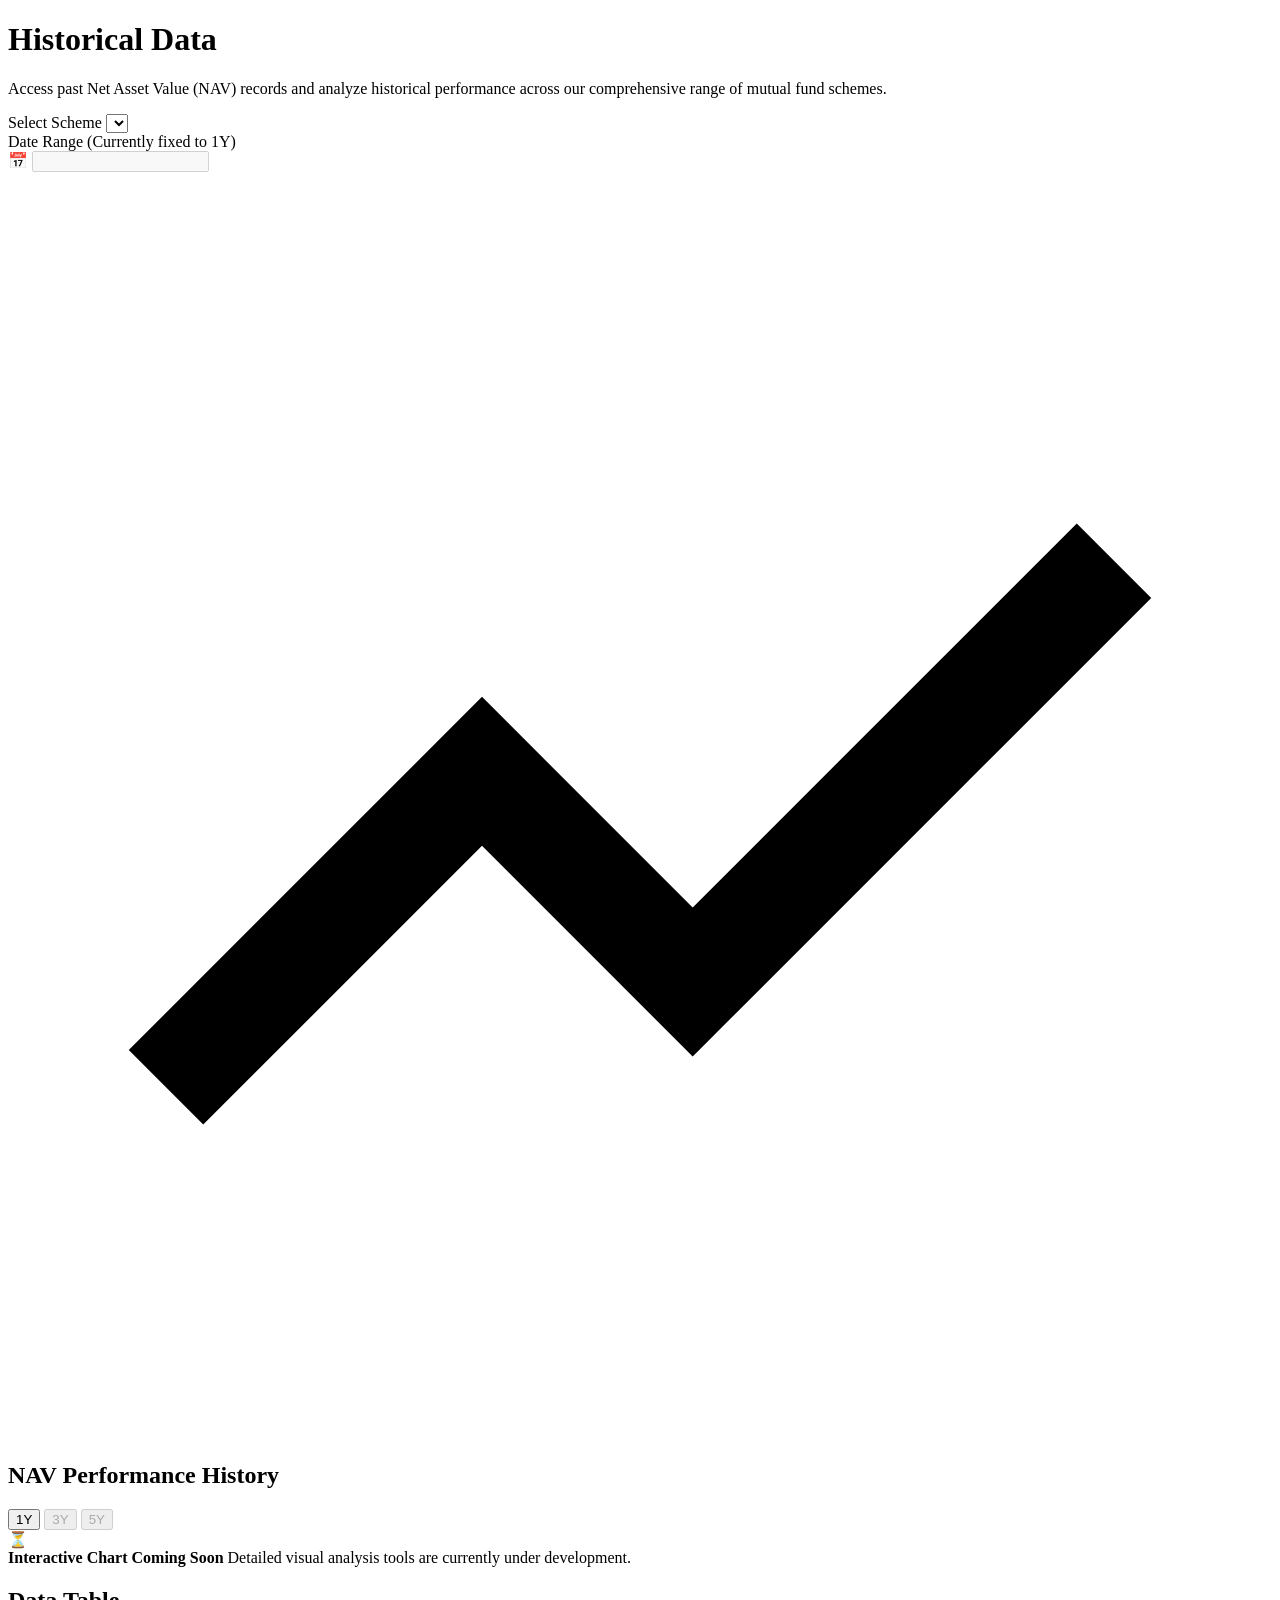
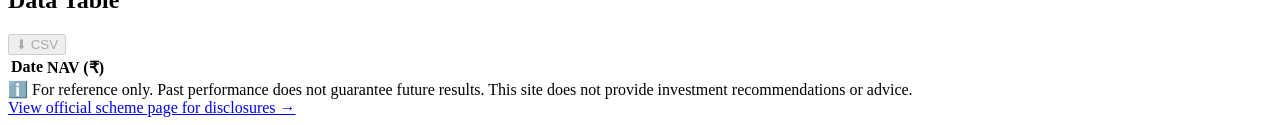
==== ui/historical-data.html @ 01aeec84 "first commit" ====
<!DOCTYPE html>
<html lang="en">
  <head>
    <meta charset="UTF-8" />
    <meta name="viewport" content="width=device-width, initial-scale=1.0" />
    <title>Historical Data — HDFC Insights Hub</title>
    <link rel="stylesheet" href="/css/styles.css" />
  </head>
  <body>
    <div id="site-header"></div>

    <main class="page-main">
      <div class="container">
        <h1 class="page-heading">Historical Data</h1>
        <p class="page-subtitle">
          Access past Net Asset Value (NAV) records and analyze historical performance across our comprehensive range of mutual fund schemes.
        </p>

        <div class="filter-row">
          <div>
            <label class="field-label" for="scheme-select">Select Scheme</label>
            <select class="select-input" id="scheme-select"></select>
          </div>
          <div>
            <label class="field-label" for="date-range">Date Range (Currently fixed to 1Y)</label>
            <div class="date-range-field">
              <span class="date-range-icon" aria-hidden="true">📅</span>
              <input class="text-input date-range-input" id="date-range" type="text" disabled />
            </div>
          </div>
        </div>

        <div class="historical-grid">
          <div class="panel-card">
            <div class="panel-card-header">
              <h2>
                <svg class="panel-icon" viewBox="0 0 24 24" fill="none" stroke="currentColor" stroke-width="2" aria-hidden="true">
                  <polyline points="3 17 9 11 13 15 21 7"></polyline>
                </svg>
                NAV Performance History
              </h2>
              <div class="period-tabs">
                <button type="button" class="period-tab period-tab--active">1Y</button>
                <button type="button" class="period-tab" disabled>3Y</button>
                <button type="button" class="period-tab" disabled>5Y</button>
              </div>
            </div>
            <div class="chart-coming-soon">
              <div class="chart-coming-soon-icon">⏳</div>
              <strong>Interactive Chart Coming Soon</strong>
              <span>Detailed visual analysis tools are currently under development.</span>
            </div>
          </div>

          <div class="panel-card">
            <div class="panel-card-header">
              <h2>Data Table</h2>
              <button type="button" class="csv-link" disabled title="CSV export coming soon">⬇ CSV</button>
            </div>
            <div class="data-table-wrap">
              <table class="data-table">
                <thead>
                  <tr>
                    <th>Date</th>
                    <th>NAV (₹)</th>
                  </tr>
                </thead>
                <tbody id="nav-table-body"></tbody>
              </table>
              <div class="table-footer" id="nav-table-footer"></div>
            </div>
          </div>
        </div>

        <div class="info-banner">
          <div class="info-banner-left">
            <span aria-hidden="true">ℹ️</span>
            <span>For reference only. Past performance does not guarantee future results. This site does not provide investment recommendations or advice.</span>
          </div>
          <a class="source-link" id="scheme-disclosure-link" href="#" target="_blank" rel="noopener noreferrer">View official scheme page for disclosures →</a>
        </div>
      </div>
    </main>

    <div id="site-footer"></div>

    <script src="/js/schemes.js"></script>
    <script src="/js/layout.js"></script>
    <script src="/js/historical-data.js"></script>
    <script>
      initLayout("historical");
      initHistoricalDataPage();
    </script>
  </body>
</html>
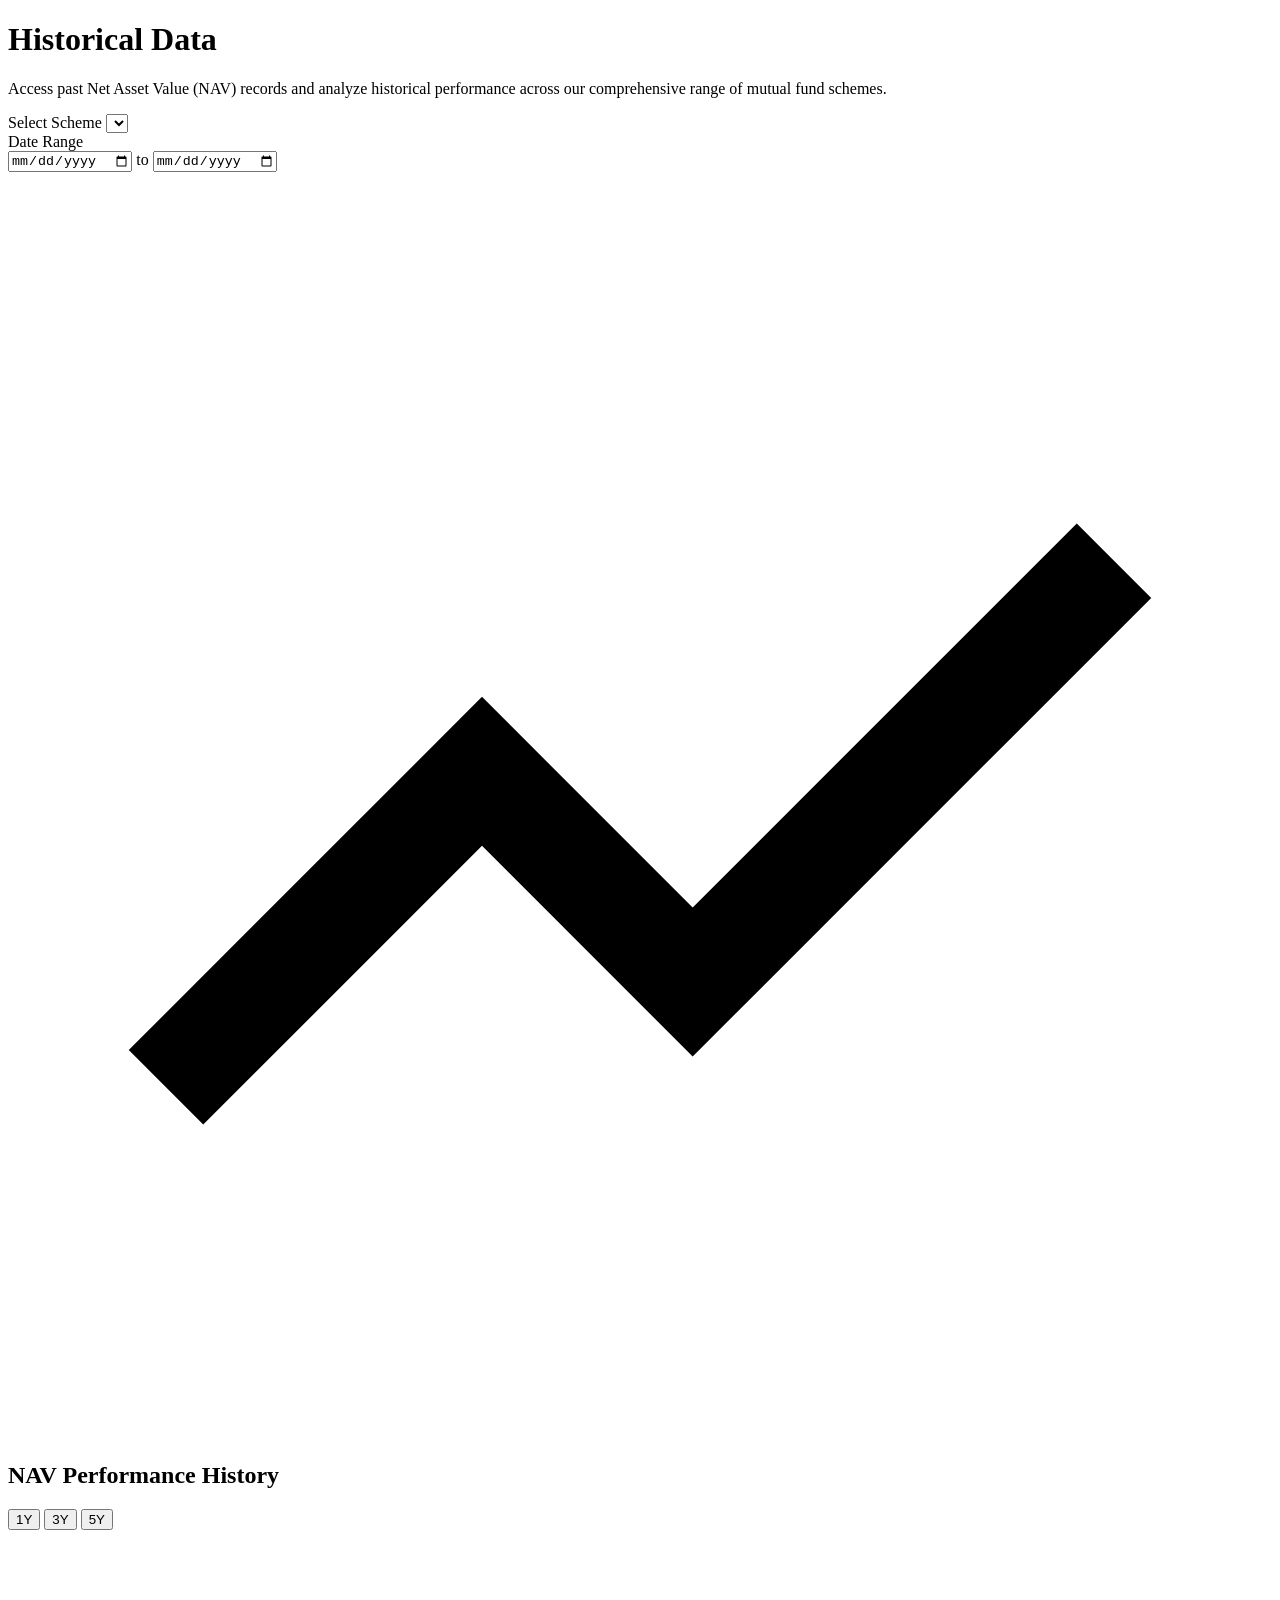
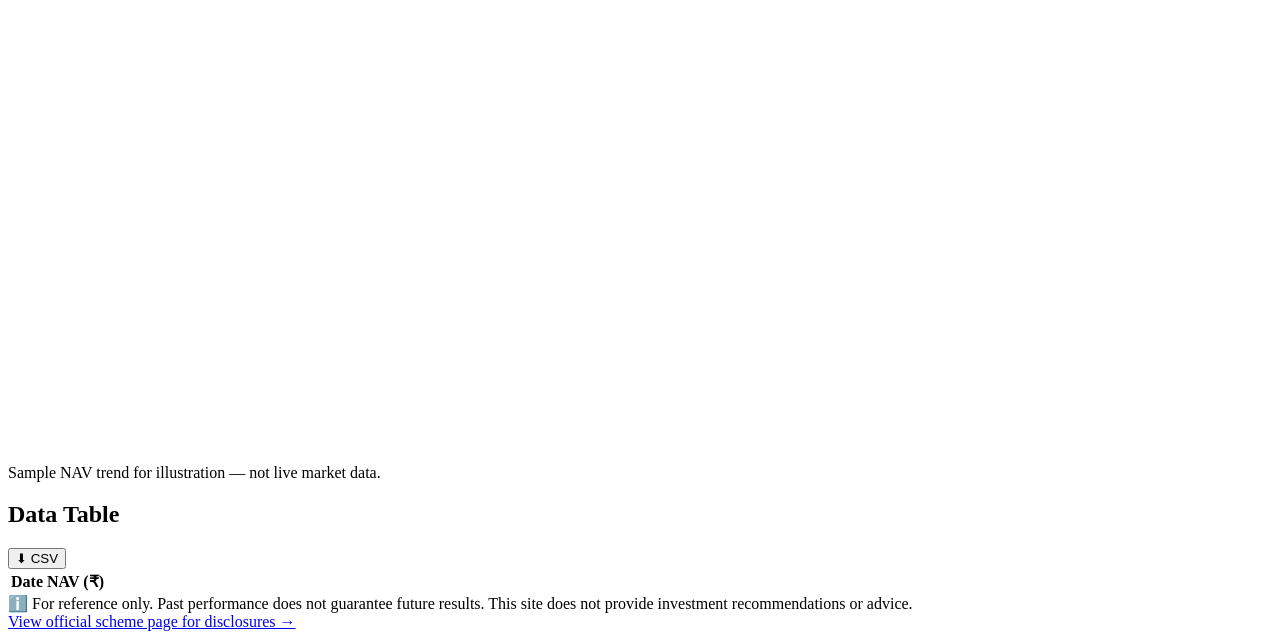
==== commit 38540491: "fixed ui" ====
--- a/ui/historical-data.html
+++ b/ui/historical-data.html
@@ -22,10 +22,11 @@
             <select class="select-input" id="scheme-select"></select>
           </div>
           <div>
-            <label class="field-label" for="date-range">Date Range (Currently fixed to 1Y)</label>
-            <div class="date-range-field">
-              <span class="date-range-icon" aria-hidden="true">📅</span>
-              <input class="text-input date-range-input" id="date-range" type="text" disabled />
+            <label class="field-label">Date Range</label>
+            <div class="date-range-group">
+              <input class="text-input date-input" id="date-from" type="date" aria-label="Start date" />
+              <span class="date-range-sep">to</span>
+              <input class="text-input date-input" id="date-to" type="date" aria-label="End date" />
             </div>
           </div>
         </div>
@@ -39,23 +40,23 @@
                 </svg>
                 NAV Performance History
               </h2>
-              <div class="period-tabs">
-                <button type="button" class="period-tab period-tab--active">1Y</button>
-                <button type="button" class="period-tab" disabled>3Y</button>
-                <button type="button" class="period-tab" disabled>5Y</button>
+              <div class="period-tabs" id="period-tabs">
+                <button type="button" class="period-tab period-tab--active" data-years="1">1Y</button>
+                <button type="button" class="period-tab" data-years="3">3Y</button>
+                <button type="button" class="period-tab" data-years="5">5Y</button>
               </div>
             </div>
-            <div class="chart-coming-soon">
-              <div class="chart-coming-soon-icon">⏳</div>
-              <strong>Interactive Chart Coming Soon</strong>
-              <span>Detailed visual analysis tools are currently under development.</span>
+            <div class="nav-chart-wrap">
+              <svg class="nav-chart" id="nav-chart" viewBox="0 0 640 260" preserveAspectRatio="none" aria-label="NAV performance chart"></svg>
+              <div class="nav-chart-axis" id="nav-chart-axis"></div>
             </div>
+            <p class="chart-note">Sample NAV trend for illustration — not live market data.</p>
           </div>
 
           <div class="panel-card">
             <div class="panel-card-header">
               <h2>Data Table</h2>
-              <button type="button" class="csv-link" disabled title="CSV export coming soon">⬇ CSV</button>
+              <button type="button" class="csv-link" id="csv-export">⬇ CSV</button>
             </div>
             <div class="data-table-wrap">
               <table class="data-table">
